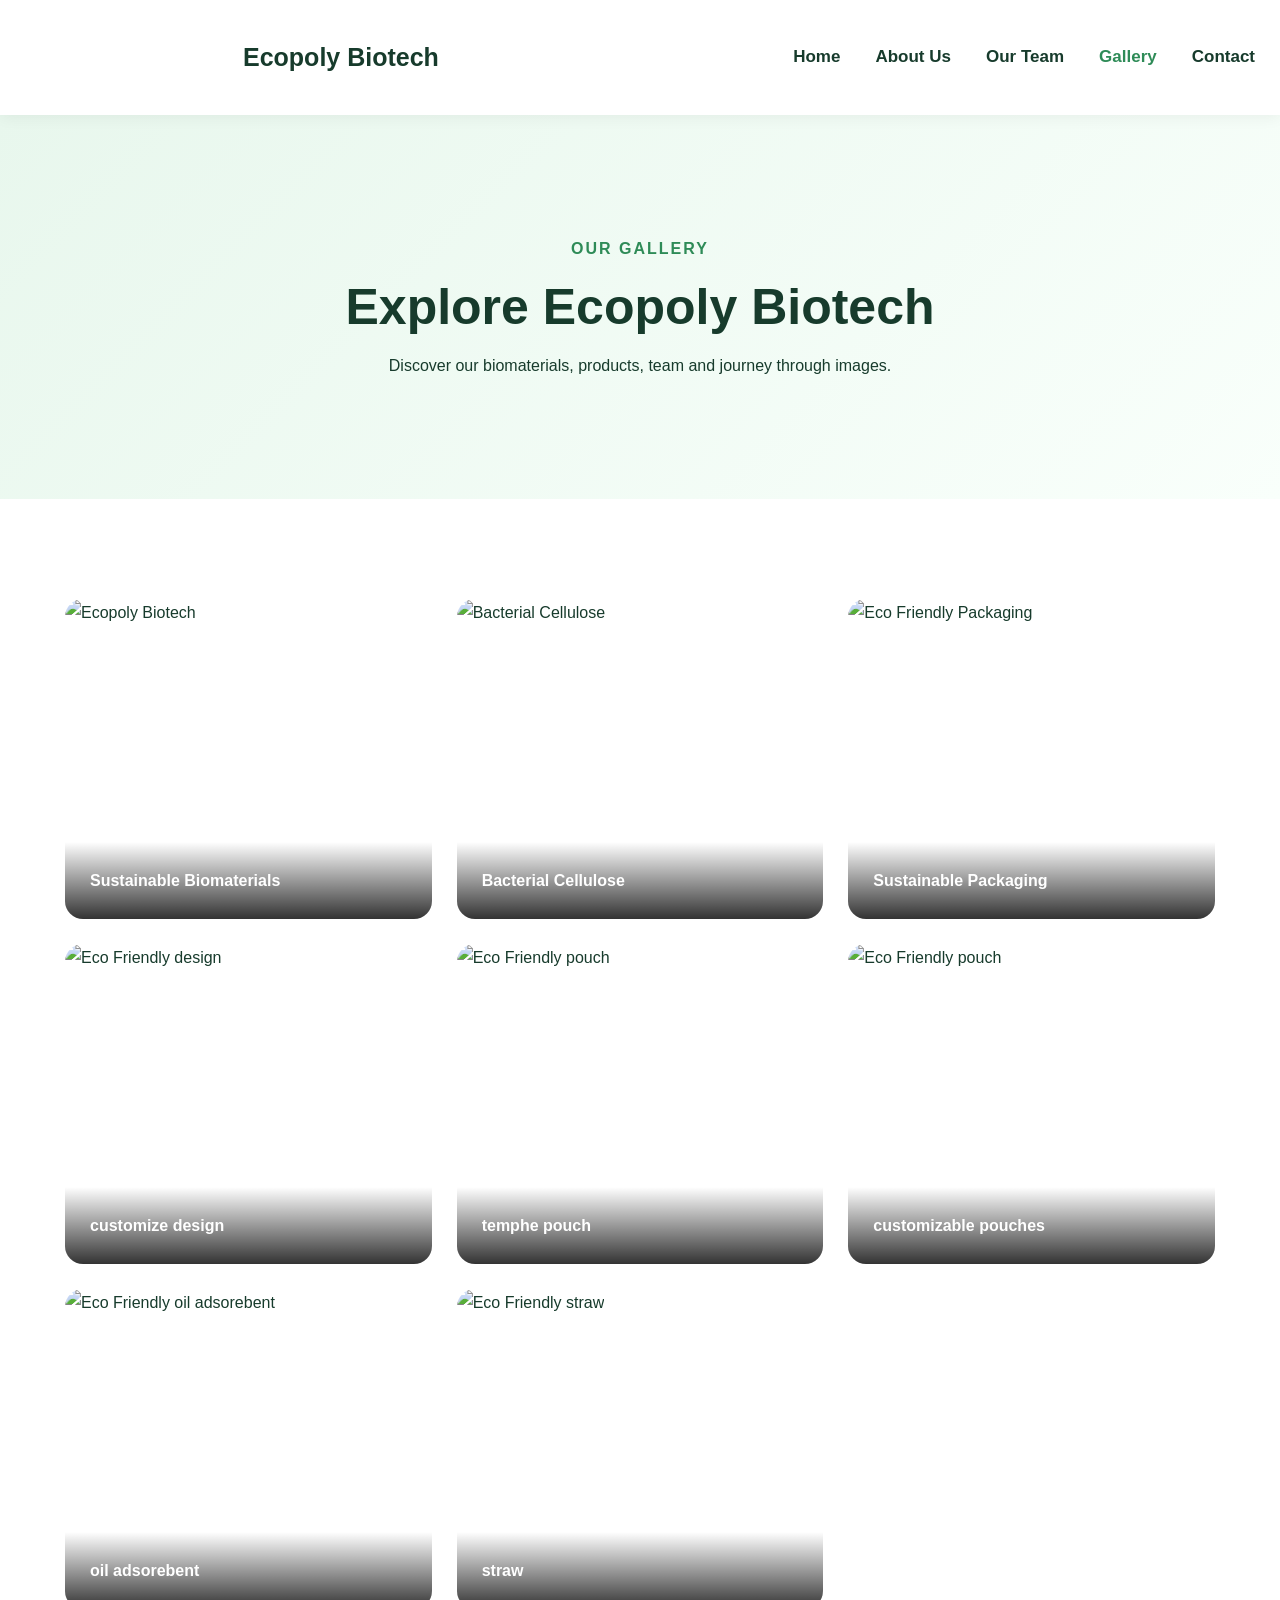
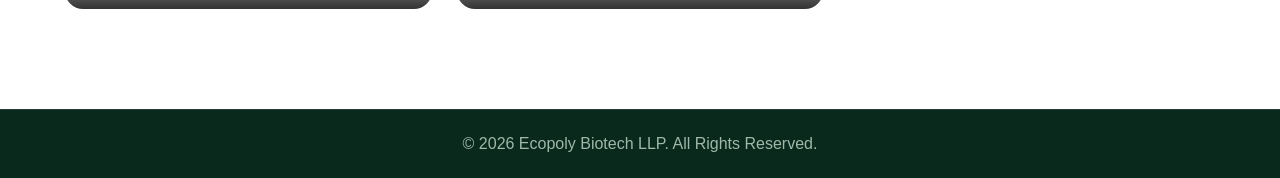
==== gallery.html @ 058e5f02 "Add files via upload" ====
<!DOCTYPE html>
<html lang="en">

<head>

    <meta charset="UTF-8">

    <meta name="viewport"
          content="width=device-width, initial-scale=1.0">

    <title>Gallery | Ecopoly Biotech</title>
    <meta name="description" content="Gallery of Ecopoly Biotech's bacterial cellulose biomaterials and product images.">
    <link rel="canonical" href="/gallery.html">
    <link rel="icon" href="images/favicon.png">

    <link rel="stylesheet" href="style.css">

</head>

<body>


<header>

<a class="sr-only" href="#content">Skip to main content</a>

<nav class="navbar">

        <div class="logo">

            <img src="images/company%20logo.png" loading="lazy"
                 alt="Ecopoly Biotech Logo">

            <span>Ecopoly Biotech</span>

        </div>


    <ul class="nav-links" id="primary-navigation">

        <li>
            <a href="index.html">
                Home
            </a>
        </li>

        <li>
            <a href="about.html">
                About Us
            </a>
        </li>

        <li>
            <a href="team.html">
                Our Team
            </a>
        </li>

        <li>
            <a href="gallery.html"
               class="active">
                Gallery
            </a>
        </li>

        <li>
            <a href="contact.html">
                Contact
            </a>
        </li>

    </ul>

    <button class="menu-btn" aria-expanded="false" aria-controls="primary-navigation" aria-label="Toggle navigation" onclick="toggleMenu()">
        ☰
    </button>

</nav>

</header>


<!-- GALLERY HERO -->

<section id="content" class="page-hero">

    <p>OUR GALLERY</p>

    <h1>
        Explore Ecopoly Biotech
    </h1>

    <p>
        Discover our biomaterials, products,
        team and journey through images.
    </p>

</section>


<!-- GALLERY -->

<section class="section">

    <div class="gallery-grid">


        <div class="gallery-item">

              <img src="images/biomaterial.jpg" loading="lazy"
                  alt="Ecopoly Biotech">

            <div class="gallery-caption">
                Sustainable Biomaterials
            </div>

        </div>


        <div class="gallery-item">

              <img src="images/BC%201.jpg" loading="lazy"
                  alt="Bacterial Cellulose">

            <div class="gallery-caption">
                Bacterial Cellulose
            </div>

        </div>


        <div class="gallery-item">

              <img src="images/BC%20temphe%20pacakage.jpg" loading="lazy"
                  alt="Eco Friendly Packaging">

            <div class="gallery-caption">
                Sustainable Packaging
            </div>

        </div>


        <div class="gallery-item">

              <img src="images/BC%20customize%20design.jpg" loading="lazy"
                  alt="Eco Friendly design">

            <div class="gallery-caption">
                customize design
            </div>

        </div>


        <div class="gallery-item">

              <img src="images/BC%20temphe%20pouch.jpg" loading="lazy"
                  alt="Eco Friendly pouch">

            <div class="gallery-caption">
               temphe pouch
            </div>

        </div>


        <div class="gallery-item">

              <img src="images/customizable%20pouches.jpg" loading="lazy"
                  alt="Eco Friendly pouch">

            <div class="gallery-caption">
               customizable pouches
            </div>

        </div>


        <div class="gallery-item">

              <img src="images/oil%20adsorbent.jpg" loading="lazy"
                  alt="Eco Friendly oil adsorebent">

            <div class="gallery-caption">
               oil adsorebent
            </div>
        </div>

        <div class="gallery-item">

            <img src="images/straw.jpg"
                 alt="Eco Friendly straw">

            <div class="gallery-caption">
               straw
            </div>

        </div>


    </div>

</section>


<footer>

    <div class="copyright">
        © 2026 Ecopoly Biotech LLP. All Rights Reserved.
    </div>

</footer>


<script src="script.js"></script>

</body>

</html>
---- style.css ----
* {
    margin: 0;
    padding: 0;
    box-sizing: border-box;
}

/* Screen-reader only utility */
.sr-only {
    position: absolute !important;
    height: 1px; width: 1px;
    overflow: hidden;
    clip: rect(1px, 1px, 1px, 1px);
    white-space: nowrap;
}


html {
    scroll-behavior: smooth;
}


body {
    font-family: Arial, Helvetica, sans-serif;
    color: #173b2c;
    background: #ffffff;
    line-height: 1.7;
}


/* =========================
   NAVBAR
========================= */

header {
    width: 100%;
    background: #ffffff;
    box-shadow: 0 2px 15px rgba(0, 0, 0, 0.06);
    position: sticky;
    top: 0;
    z-index: 1000;
}


.navbar {
    max-width: 1300px;
    height: 115px;
    margin: auto;
    padding: 8px 25px;

    display: flex;
    align-items: center;
    justify-content: space-between;
}


.logo {
    display: flex;
    align-items: center;
    gap: 18px;

    height: 100%;
}


.logo img {
    width: 200px;
    height: 200px;

    object-fit: contain;
    display: block;
}
.logo span {
    font-size: 25px;
    font-weight: 700;
    color: #173b2c;
    white-space: nowrap;
}



.nav-links {
    display: flex;
    align-items: center;
    gap: 35px;

    list-style: none;
    margin: 0;
    padding: 0;
}


.nav-links a {
     text-decoration: none;
    color: #173b2c;

    font-size: 17px;
    font-weight: 600;

    transition: 0.3s;
}


.nav-links a:hover,
.nav-links a.active {
    color: #2e8b57;
}


.menu-btn {
    display: none;
    border: none;
    background: none;
    font-size: 28px;
    cursor: pointer;
}


/* =========================
   HERO
========================= */

.hero {
    min-height: 650px;

    display: grid;
    grid-template-columns: 1fr 1fr;

    align-items: center;

    background: linear-gradient(
        135deg,
        #eff9f2,
        #ffffff
    );
}


.hero-content {
    max-width: 600px;
    padding: 70px;
    margin-left: auto;
}


.small-title {
    color: #2e8b57;
    font-weight: bold;
    letter-spacing: 2px;
    text-transform: uppercase;
}


.hero h1 {
    font-size: 58px;
    line-height: 1.15;
    margin: 20px 0;
}


.hero h1 span {
    color: #2e8b57;
    display: block;
}


.hero p {
    font-size: 18px;
    color: #52675b;
}


.hero-image {
    height: 650px;

    display: flex;
    align-items: center;
    justify-content: center;

    padding: 40px;
}

.hero-image img {
    width: 85%;
    height: 85%;

    object-fit: contain;
    display: block;
}


/* =========================
   BUTTONS
========================= */

.btn {
    display: inline-block;
    padding: 13px 25px;

    text-decoration: none;
    border-radius: 30px;

    font-weight: bold;

    transition: 0.3s;
}


.primary {
    background: #2e8b57;
    color: white;
}


.primary:hover {
    background: #206b41;
    transform: translateY(-2px);
}


.secondary {
    border: 2px solid #2e8b57;
    color: #2e8b57;
}


.secondary:hover {
    background: #2e8b57;
    color: white;
}


.hero-buttons {
    display: flex;
    gap: 15px;
    margin-top: 30px;
}


/* =========================
   GENERAL SECTION
========================= */

.section {
    max-width: 1200px;
    margin: auto;
    padding: 100px 25px;
}


.section-heading {
    text-align: center;
    max-width: 750px;
    margin: 0 auto 60px;
}


.section-heading p {
    color: #2e8b57;
    font-weight: bold;
    letter-spacing: 2px;
}


.section-heading h2 {
    font-size: 40px;
    margin: 10px 0 20px;
}


.section-heading span {
    display: block;
    width: 60px;
    height: 4px;
    background: #2e8b57;
    margin: auto;
}


/* =========================
   TWO COLUMN
========================= */

.two-column {
    display: grid;
    grid-template-columns: 1fr 1fr;

    gap: 70px;
    align-items: center;
}


.two-column h2 {
    font-size: 40px;
    line-height: 1.2;
    margin: 15px 0 25px;
}


.two-column h3 {
    font-size: 30px;
    margin-bottom: 20px;
}


.two-column p {
    color: #5a6b61;
    margin-bottom: 18px;
}


.innovation-image img {
    width: 100%;
    height: 450px;
    object-fit: contain;
    border-radius: 20px;
}


.text-link {
    color: #2e8b57;
    text-decoration: none;
    font-weight: bold;
}


/* =========================
   WHY SECTION
========================= */

.why-section {
    padding: 100px 25px;

    background: #123b2a;
    color: white;
}


.light h2 {
    color: white;
}


.light p {
    color: #9bd0ad;
}


.cards {
    max-width: 1200px;
    margin: auto;

    display: grid;
    grid-template-columns:
        repeat(4, 1fr);

    gap: 25px;
}


.card {
    padding: 35px 25px;

    background: rgba(255,255,255,0.08);

    border: 1px solid
        rgba(255,255,255,0.1);

    border-radius: 15px;

    transition: 0.3s;
}


.card:hover {
    transform: translateY(-8px);
    background: rgba(255,255,255,0.13);
}


.card-icon {
    font-size: 35px;
    margin-bottom: 15px;
}


.card h3 {
    margin-bottom: 12px;
}


.card p {
    color: #c8ded0;
}


/* =========================
   INSPIRATION
========================= */

.inspiration {
    min-height: 500px;

    display: flex;
    align-items: center;

    background:
        linear-gradient(
            rgba(10,55,35,0.82),
            rgba(10,55,35,0.82)
        ),
        url("images/inspiration.jpg");

    background-size: cover;
    background-position: center;
}


.inspiration-content {
    max-width: 800px;
    margin: auto;
    padding: 70px 25px;
    text-align: center;
    color: white;
}


.inspiration h2 {
    font-size: 45px;
    margin: 15px 0 25px;
}


.inspiration p {
    color: #d6e9dc;
}


/* =========================
   PAGE HERO
========================= */

.page-hero {
    padding: 120px 25px;
    text-align: center;

    background:
        linear-gradient(
            135deg,
            #e8f7ed,
            #f9fffb
        );
}


.page-hero p:first-child {
    color: #2e8b57;
    font-weight: bold;
    letter-spacing: 2px;
}


.page-hero h1 {
    max-width: 850px;
    margin: 15px auto;

    font-size: 50px;
    line-height: 1.2;
}


/* =========================
   GRAY SECTION
========================= */

.gray-section {
    background: #f4f8f5;
    padding: 100px 25px;
}


.journey {
    max-width: 900px;
    margin: auto;
}


.journey-item {
    display: flex;
    gap: 30px;

    padding: 30px;

    margin-bottom: 20px;

    background: white;
    border-radius: 15px;
}


.number {
    min-width: 60px;
    height: 60px;

    display: flex;
    align-items: center;
    justify-content: center;

    border-radius: 50%;

    background: #2e8b57;
    color: white;

    font-weight: bold;
}


.journey-item h3 {
    margin-bottom: 8px;
}


/* =========================
   APPLICATIONS
========================= */

.application-grid {
    display: grid;

    grid-template-columns:
        repeat(4, 1fr);

    gap: 25px;
}


.application {
    padding: 35px 25px;

    border: 1px solid #dce9df;

    border-radius: 15px;

    transition: 0.3s;
}


.application:hover {
    transform: translateY(-5px);
    border-color: #2e8b57;
}


.application h3 {
    color: #2e8b57;
    margin-bottom: 10px;
}


/* =========================
   MISSION
========================= */

.mission {
    padding: 100px 25px;

    text-align: center;

    background: #eaf6ee;
}


.mission > div {
    max-width: 800px;
    margin: auto;
}


.mission h2 {
    font-size: 42px;
    margin: 15px 0;
}


/* =========================
   TEAM
========================= */

.team-grid {
    display: grid;

    grid-template-columns:
        repeat(3, 1fr);

    gap: 30px;
}


.team-card {
    background: white;

    border-radius: 20px;

    overflow: hidden;

    box-shadow:
        0 10px 30px rgba(0,0,0,0.08);

    transition: 0.3s;
}


.team-card:hover {
    transform: translateY(-8px);
}


.team-card img {
    width: 100%;
    height: 380px;

    object-fit: contain;
}


.team-info {
    padding: 25px;
    text-align: center;
}


.team-info h3 {
    font-size: 23px;
}


.team-info p {
    color: #2e8b57;
    font-weight: bold;
}


.team-message {
    text-align: center;
    padding: 100px 25px;

    background: #123b2a;
    color: white;
}


.team-message h2 {
    font-size: 40px;
}


/* =========================
   GALLERY
========================= */

.gallery-grid {
    display: grid;

    grid-template-columns:
        repeat(3, 1fr);

    gap: 25px;
}


.gallery-item {
    position: relative;

    overflow: hidden;

    border-radius: 18px;

    height: 320px;

    cursor: pointer;
}


.gallery-item img {
    width: 100%;
    height: 100%;

    object-fit: contain;

    transition: 0.5s;
}


.gallery-item:hover img {
    transform: scale(1.08);
}


.gallery-caption {
    position: absolute;

    left: 0;
    right: 0;
    bottom: 0;

    padding: 25px;

    color: white;
    font-weight: bold;

    background:
        linear-gradient(
            transparent,
            rgba(0,0,0,0.8)
        );
}


/* =========================
   CONTACT
========================= */

.contact-grid {
    display: grid;

    grid-template-columns:
        1fr 1fr;

    gap: 70px;
}


.contact-info h2,
.contact-form h2 {
    font-size: 35px;
    margin-bottom: 30px;
}


.contact-box {
    padding: 20px 0;

    border-bottom:
        1px solid #dce9df;
}


.contact-box h3 {
    color: #2e8b57;
}


.contact-form form {
    display: flex;
    flex-direction: column;
    gap: 15px;
}


.contact-form input,
.contact-form textarea {
    width: 100%;

    padding: 15px;

    border: 1px solid #d5e2d9;

    border-radius: 8px;

    font-family: inherit;

    outline: none;
}


.contact-form input:focus,
.contact-form textarea:focus {
    border-color: #2e8b57;
}


.contact-form button {
    border: none;
    cursor: pointer;
    font-size: 16px;
}


/* =========================
   FOOTER
========================= */

footer {
    background: #09291d;
    color: white;
}


.footer-content {
    max-width: 1200px;
    margin: auto;

    padding: 60px 25px;

    display: grid;

    grid-template-columns:
        2fr 1fr 1fr;

    gap: 50px;
}


.footer-content h3 {
    margin-bottom: 15px;
}


.footer-content a {
    display: block;

    color: #c8ded0;

    text-decoration: none;

    margin-bottom: 8px;
}


.footer-content a:hover {
    color: white;
}


.copyright {
    text-align: center;

    padding: 20px;

    border-top:
        1px solid rgba(255,255,255,0.1);

    color: #9fb8aa;
}


/* =========================
   RESPONSIVE
========================= */

@media(max-width: 900px) {

    .nav-links {
        display: none;

        position: absolute;

        top: 78px;
        left: 0;
        right: 0;

        background: white;

        flex-direction: column;

        padding: 25px;

        box-shadow:
            0 10px 20px rgba(0,0,0,0.1);
    }


    .nav-links.show {
        display: flex;
    }


    .menu-btn {
        display: block;
    }


    .hero {
        grid-template-columns: 1fr;
    }


    .hero-content {
        margin: 0;
        padding: 60px 25px;
    }


    .hero-image {
        height: 400px;
    }


    .two-column,
    .contact-grid {
        grid-template-columns: 1fr;
    }


    .cards {
        grid-template-columns:
            repeat(2, 1fr);
    }


    .application-grid {
        grid-template-columns:
            repeat(2, 1fr);
    }


    .team-grid {
        grid-template-columns: 1fr;
    }


    .gallery-grid {
        grid-template-columns:
            repeat(2, 1fr);
    }

}


@media(max-width: 600px) {

    .hero h1 {
        font-size: 40px;
    }


    .page-hero h1 {
        font-size: 36px;
    }


    .section-heading h2 {
        font-size: 32px;
    }


    .cards,
    .application-grid,
    .gallery-grid {
        grid-template-columns: 1fr;
    }


    .footer-content {
        grid-template-columns: 1fr;
    }


    .hero-buttons {
        flex-direction: column;
    }

}
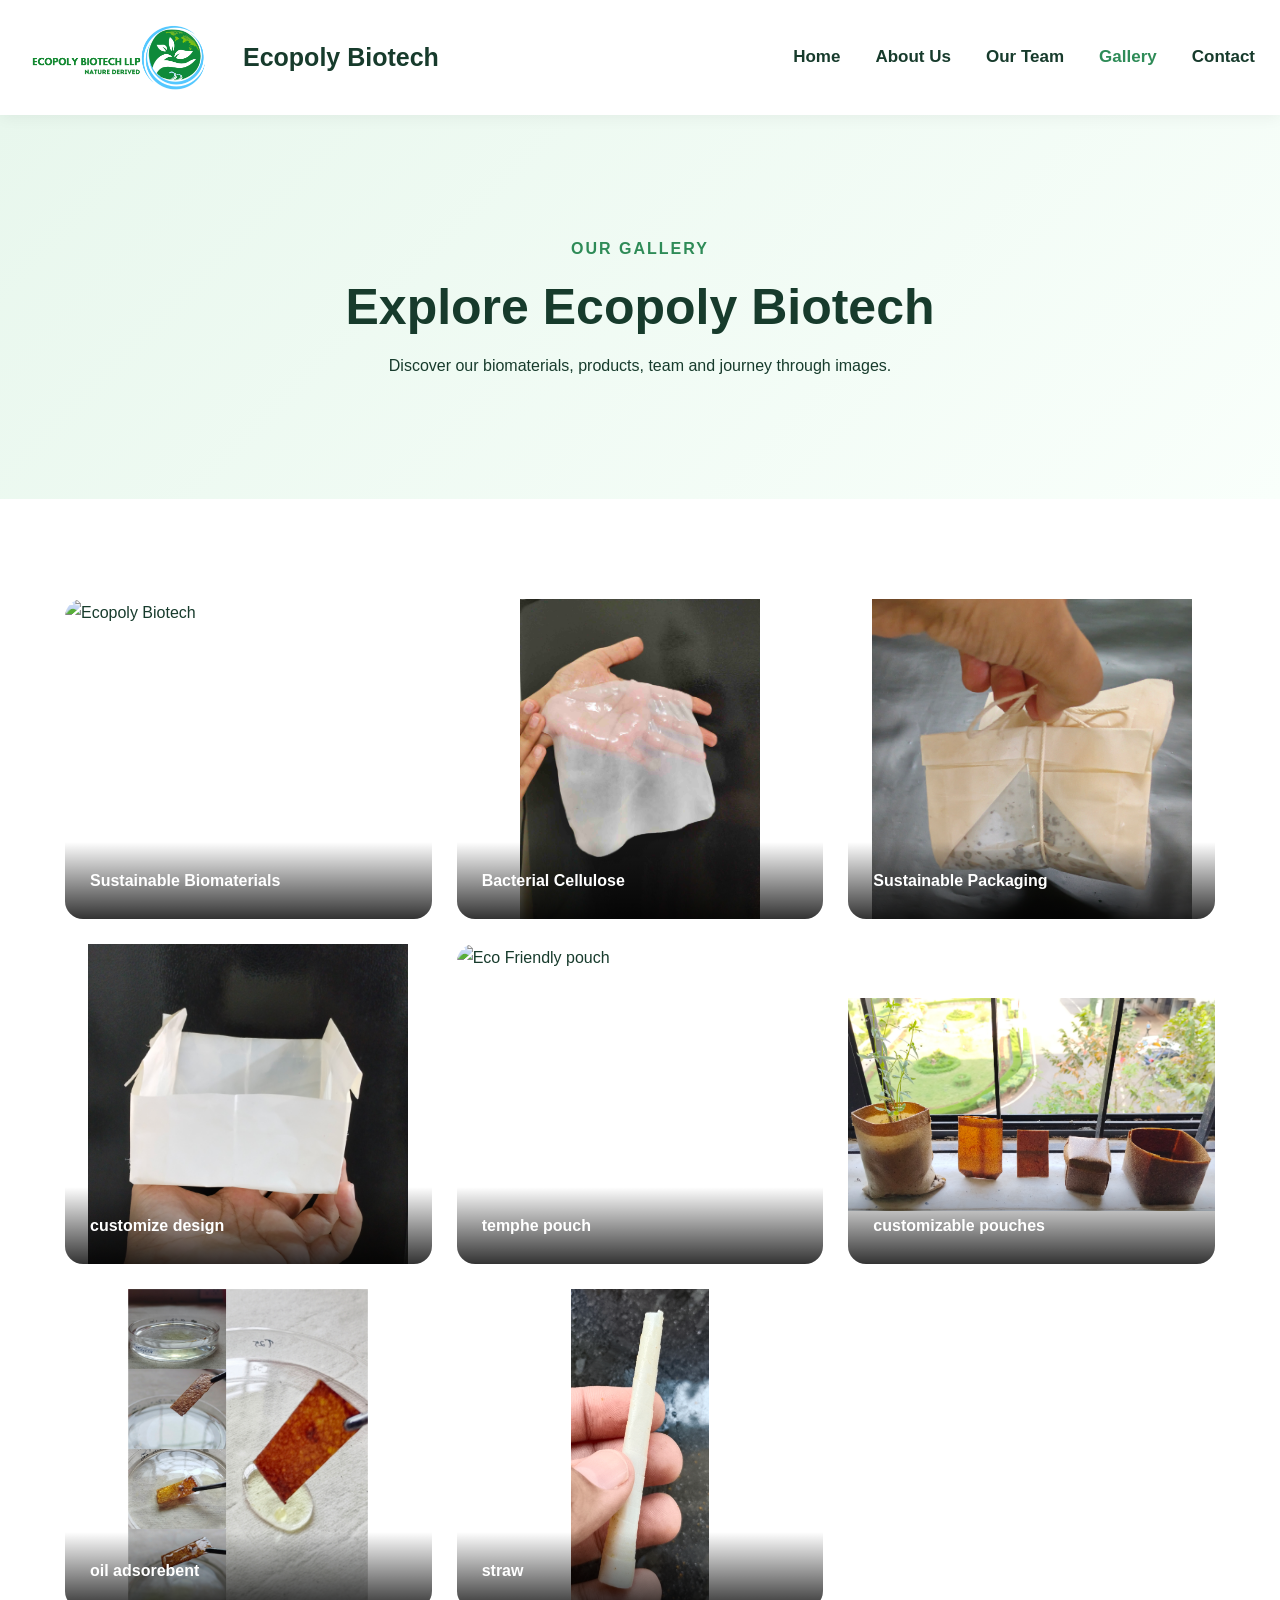
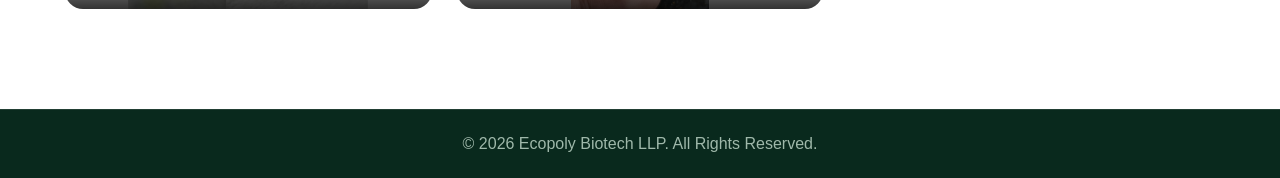
==== commit 2cd13784: "Update gallery.html" ====
--- a/gallery.html
+++ b/gallery.html
@@ -155,7 +155,7 @@
 
         <div class="gallery-item">
 
-              <img src="images/BC%20temphe%20pouch.jpg" loading="lazy"
+              <img src="images/BC%20temphe%20pouch.jpg"loading="lazy"
                   alt="Eco Friendly pouch">
 
             <div class="gallery-caption">
@@ -217,4 +217,4 @@
 
 </body>
 
-</html>+</html>
